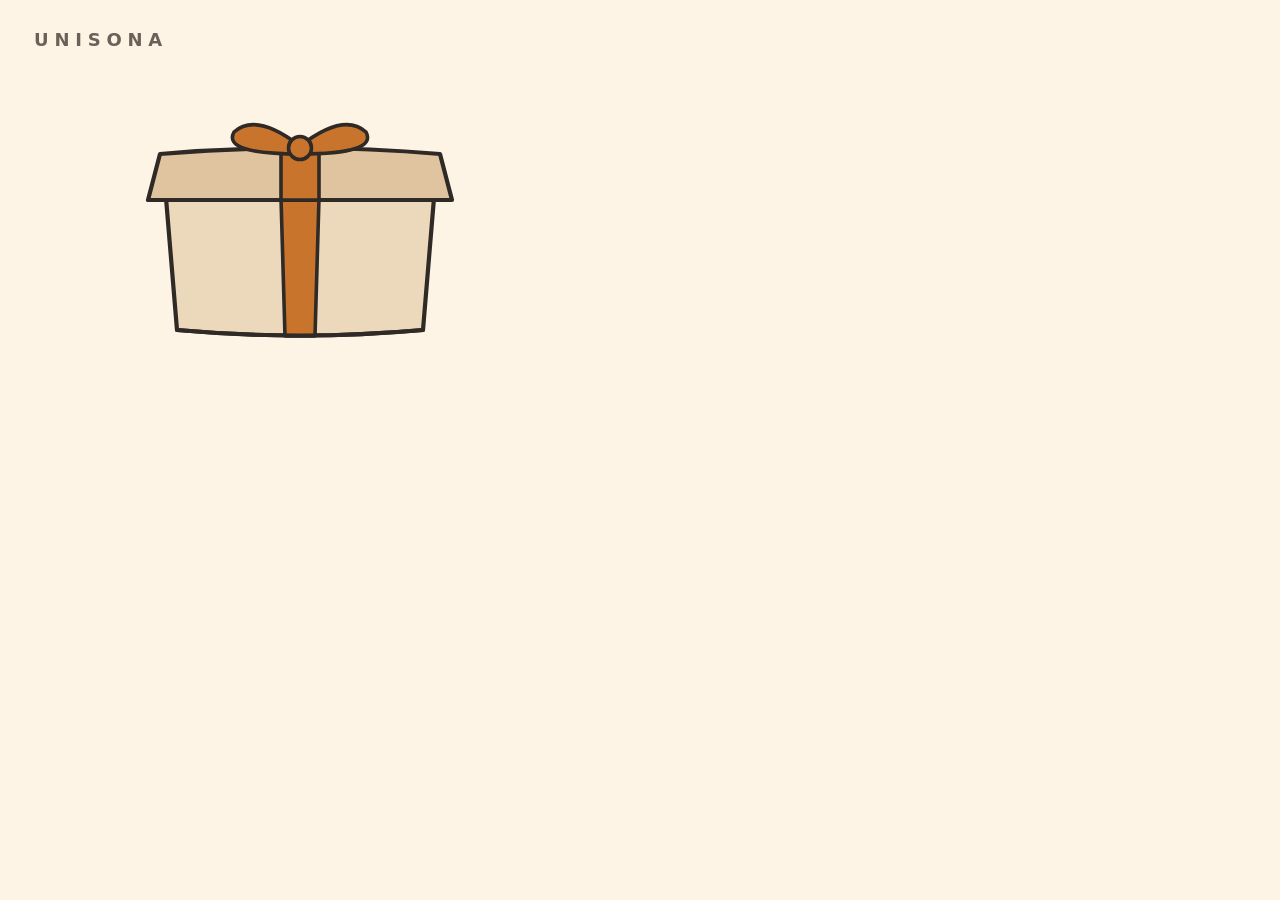
==== tools/email-cover/cover.html @ 9ef16a99 "加入電子郵件封面：會掀開的手繪禮物盒 GIF 郵件軟體一律刪掉 script，信裡不可能有互動，所以信件只能是邀請函。 GIF 是信裡唯一會動的東西。  - tools/email-cover/cov" ====
﻿<!doctype html>
<html lang="zh-Hant">
<head>
<meta charset="utf-8">
<title>UNISONA 信件封面</title>
<style>
  :root {
    --paper: #fdf4e6;
    --ink: #2f2a26;
    --accent: #c9742c;
    --box: #ecd8bb;
    --lid: #e0c49f;
    --ribbon: #c9742c;
    --muted: #6c6158;
  }
  * { margin: 0; padding: 0; }
  html, body { background: var(--paper); }
  body { width: 600px; height: 380px; overflow: hidden; }
  svg { display: block; width: 600px; height: 380px; }

  .ink { fill: none; stroke: var(--ink); stroke-width: 4; stroke-linecap: round; stroke-linejoin: round; }
  .fill-box { fill: var(--box); stroke: var(--ink); stroke-width: 4.2; stroke-linejoin: round; }
  .fill-lid { fill: var(--lid); stroke: var(--ink); stroke-width: 4.2; stroke-linejoin: round; }
  .ribbon { fill: var(--ribbon); stroke: var(--ink); stroke-width: 3.6; stroke-linejoin: round; }

  .brand {
    font-family: "Noto Sans TC","PingFang TC","Microsoft JhengHei",system-ui,sans-serif;
    font-size: 18px; font-weight: 700; letter-spacing: 0.32em; fill: var(--muted);
  }
  .hint {
    font-family: "Noto Sans TC","PingFang TC","Microsoft JhengHei",system-ui,sans-serif;
    font-size: 27px; font-weight: 700; fill: var(--accent); text-anchor: middle;
  }
</style>
</head>
<body>
<svg viewBox="0 0 600 380" xmlns="http://www.w3.org/2000/svg">
  <defs>
    <radialGradient id="spill">
      <stop offset="0%"   stop-color="#fff0c4" stop-opacity="1"/>
      <stop offset="45%"  stop-color="#f8cd78" stop-opacity="0.6"/>
      <stop offset="100%" stop-color="#f6c66a" stop-opacity="0"/>
    </radialGradient>
  </defs>

  <rect width="600" height="380" fill="var(--paper)"/>
  <text class="brand" x="34" y="46">UNISONA</text>

  <!-- 盒縫溢出的暖光（在盒身之下、盒蓋之上，看起來像從裡面透出來） -->
  <ellipse id="glow" cx="300" cy="196" rx="190" ry="104" fill="url(#spill)" opacity="0"/>

  <!-- 盒身（會輕輕晃） -->
  <g id="body">
    <path class="fill-box" d="M166 198 L434 198 L423 330 Q300 341 177 330 Z"/>
    <path id="mouth" d="M166 198 L434 198 L427 216 Q300 226 173 216 Z" fill="#8a7358" stroke="var(--ink)" stroke-width="3.4" stroke-linejoin="round" opacity="0"/>
    <path class="ribbon" d="M281 198 L319 198 L315 336 L285 336 Z"/>
    <path class="ink" d="M177 330 Q300 341 423 330"/>
  </g>

  <!-- 盒蓋（會掀起來） -->
  <g id="lid">
    <path class="fill-lid" d="M148 200 L452 200 L440 154 Q300 142 160 154 Z"/>
    <path class="ribbon" d="M281 148 L319 148 L319 200 L281 200 Z"/>
    <g id="bow">
      <path class="ribbon" d="M300 146 Q256 112 234 132 Q222 154 300 154 Z"/>
      <path class="ribbon" d="M300 146 Q344 112 366 132 Q378 154 300 154 Z"/>
      <circle cx="300" cy="148" r="11.5" fill="var(--ribbon)" stroke="var(--ink)" stroke-width="3.6"/>
    </g>
  </g>

  <!-- 逃出來的音符：畫在盒蓋之上，才看得到 -->
  <g id="notes">
    <g class="note" data-x="250" data-y="186" data-dx="-140" data-lift="34" data-scale="1">
      <ellipse cx="-4" cy="6" rx="6.6" ry="5" transform="rotate(-20 -4 6)" fill="var(--accent)"/>
      <path d="M1.6 5 L1.6 -13 Q8.6 -11.2 10.4 -5.4" fill="none" stroke="var(--accent)" stroke-width="2.8" stroke-linecap="round"/>
    </g>
    <g class="note" data-x="352" data-y="188" data-dx="146" data-lift="28" data-scale="0.86">
      <ellipse cx="-4" cy="6" rx="6.6" ry="5" transform="rotate(-20 -4 6)" fill="var(--accent)"/>
      <path d="M1.6 5 L1.6 -13 Q8.6 -11.2 10.4 -5.4" fill="none" stroke="var(--accent)" stroke-width="2.8" stroke-linecap="round"/>
    </g>
    <g class="note" data-x="330" data-y="180" data-dx="118" data-lift="74" data-scale="0.72">
      <ellipse cx="-4" cy="6" rx="6.6" ry="5" transform="rotate(-20 -4 6)" fill="var(--accent)"/>
      <path d="M1.6 5 L1.6 -13 Q8.6 -11.2 10.4 -5.4" fill="none" stroke="var(--accent)" stroke-width="2.8" stroke-linecap="round"/>
    </g>
  </g>

  <text class="hint" id="hint" x="300" y="364" opacity="0">點開看看</text>
</svg>

<script>
  // 由 tools/make-email-cover.py 逐格呼叫，不會在信件裡執行
  const lid = document.getElementById('lid');
  const body = document.getElementById('body');
  const glow = document.getElementById('glow');
  const hint = document.getElementById('hint');
  const noteEls = [...document.querySelectorAll('.note')];

  const ease = (x) => x * x * (3 - 2 * x);
  const clamp01 = (x) => Math.max(0, Math.min(1, x));

  window.setFrame = function (t) {
    // 前段：盒子用力晃，像裡面有東西想出來。
    // 幅度要夠大，不然在信件裡縮小之後看不出來。
    const wiggle = t < 0.30 ? Math.sin(t * Math.PI * 15) * (1 - t / 0.30) : 0;
    const shake = `rotate(${(wiggle * 6).toFixed(3)} 300 336) `
      + `translate(0 ${(-Math.abs(wiggle) * 9).toFixed(2)})`;
    body.setAttribute('transform', shake);

    // 掀蓋：0.32 開始，0.66 全開，之後慢慢闔回去，t=1 回到起點
    let open = 0;
    if (t >= 0.32 && t < 0.66) open = ease(clamp01((t - 0.32) / 0.34));
    else if (t >= 0.66) open = 1 - ease(clamp01((t - 0.66) / 0.34));

    // 蓋子要跟著身體一起晃，否則晃動時盒蓋會脫節
    lid.setAttribute('transform',
      shake
      + ` translate(${(-open * 16).toFixed(2)} ${(-open * 58).toFixed(2)}) `
      + `rotate(${(-open * 9).toFixed(2)} 300 180)`);

    glow.setAttribute('opacity', (open * 0.92).toFixed(3));
    document.getElementById('mouth').setAttribute('opacity', (open * 0.9).toFixed(3));

    noteEls.forEach((n) => {
      const x = +n.dataset.x, y = +n.dataset.y;
      const dx = +n.dataset.dx, lift = +n.dataset.lift, sc = +n.dataset.scale;
      const p = clamp01((open - 0.15) / 0.85);
      const s = (0.95 + p * 0.8) * sc;
      n.setAttribute('transform',
        `translate(${(x + dx * p).toFixed(1)} ${(y - lift * p).toFixed(1)}) `
        + `scale(${s.toFixed(3)}) rotate(${(Math.sign(dx) * p * 14).toFixed(1)})`);
      // 飄到最高點時淡出，像聲音散掉
      const fade = p < 0.1 ? 0 : Math.min(1, (p - 0.1) / 0.22) * (1 - Math.max(0, (p - 0.88) / 0.12) * 0.45);
      n.setAttribute('opacity', fade.toFixed(3));
    });

    hint.setAttribute('opacity', (ease(clamp01((t - 0.34) / 0.16)) * 0.95).toFixed(3));
  };

  window.setFrame(0);
</script>
</body>
</html>
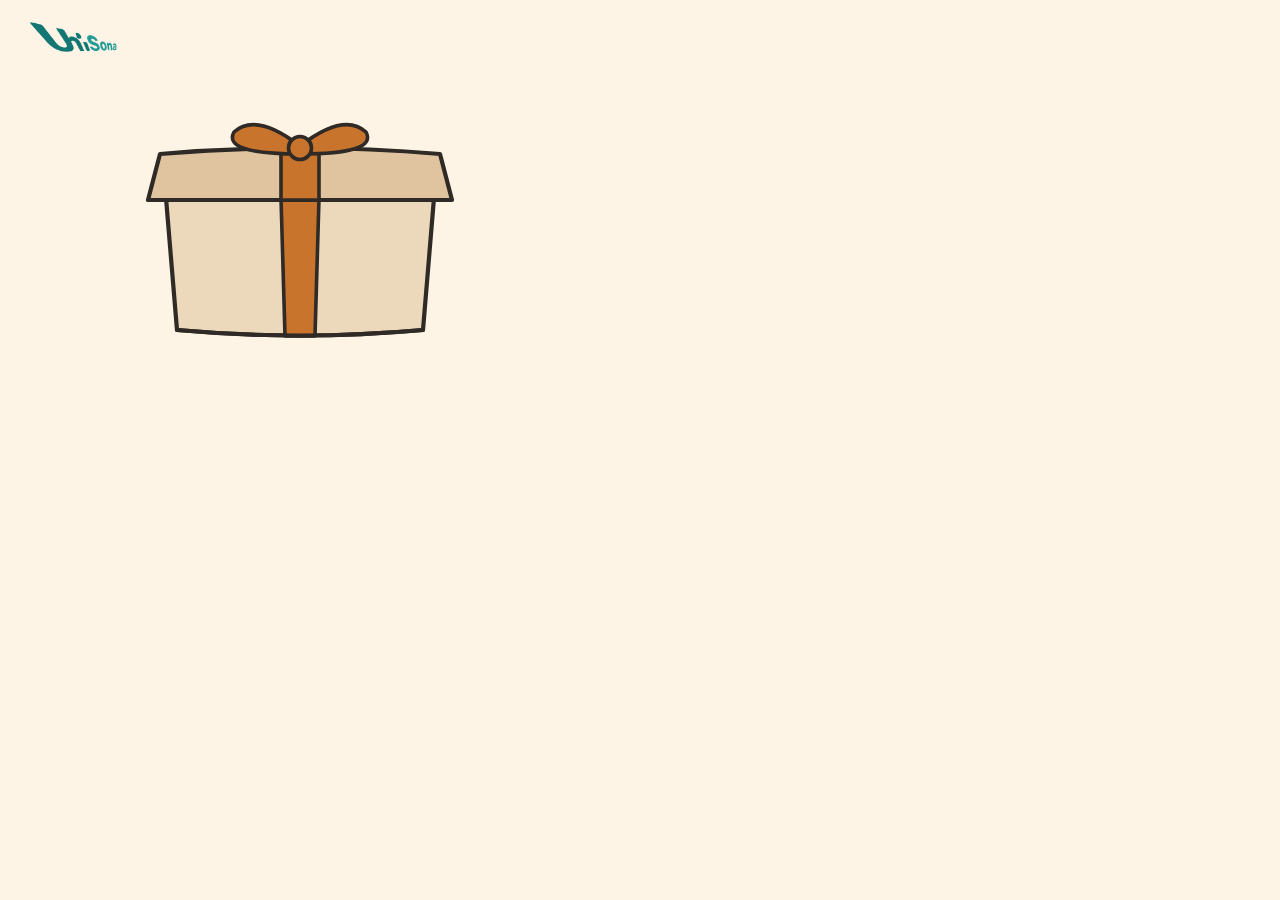
==== commit 4fd21837: "接上社團 logo - assets/source/unisona-logo-original.png 保留原始檔（1254x1254，淺灰底） - assets/logo.png 是去背、裁邊後的版" ====
--- a/tools/email-cover/cover.html
+++ b/tools/email-cover/cover.html
@@ -44,7 +44,10 @@
   </defs>
 
   <rect width="600" height="380" fill="var(--paper)"/>
-  <text class="brand" x="34" y="46">UNISONA</text>
+  <!-- 社團 logo。找不到檔案時 onerror 會換回文字，不會變成破圖 -->
+  <image id="brand-logo" href="../../assets/logo.png" x="30" y="22" height="30"
+         preserveAspectRatio="xMinYMid meet"/>
+  <text class="brand" id="brand-text" x="34" y="46" opacity="0">UNISONA</text>
 
   <!-- 盒縫溢出的暖光（在盒身之下、盒蓋之上，看起來像從裡面透出來） -->
   <ellipse id="glow" cx="300" cy="196" rx="190" ry="104" fill="url(#spill)" opacity="0"/>
@@ -98,6 +101,13 @@
   const ease = (x) => x * x * (3 - 2 * x);
   const clamp01 = (x) => Math.max(0, Math.min(1, x));
 
+  // 沒有 logo 檔就退回文字
+  const brandLogo = document.getElementById('brand-logo');
+  brandLogo.addEventListener('error', () => {
+    brandLogo.setAttribute('opacity', '0');
+    document.getElementById('brand-text').setAttribute('opacity', '1');
+  });
+
   window.setFrame = function (t) {
     // 前段：盒子用力晃，像裡面有東西想出來。
     // 幅度要夠大，不然在信件裡縮小之後看不出來。
